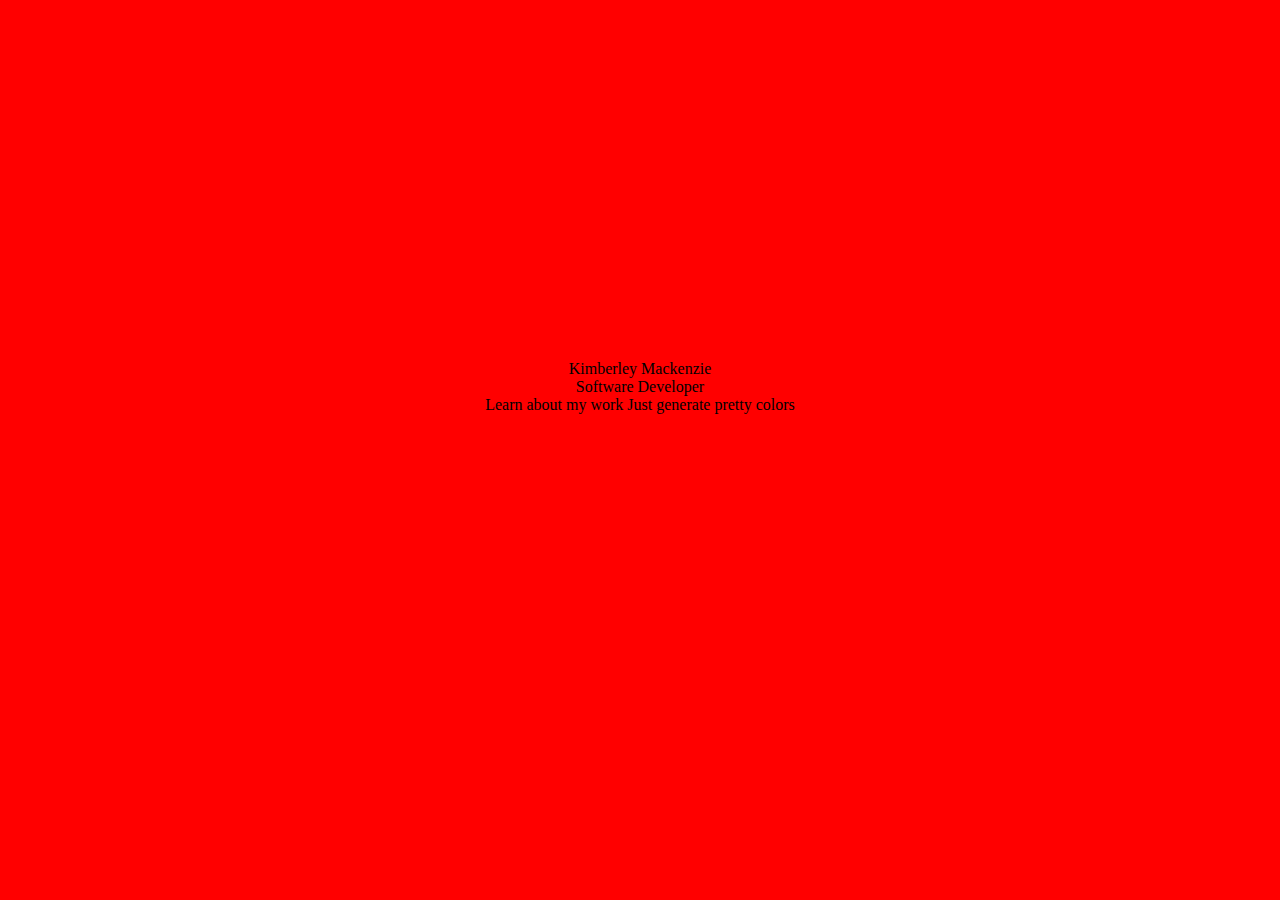
==== index.html @ ffc73b11 "Initial commit." ====
<!DOCTYPE html>
<html>

<head>
    <title>Duh</title>
    <meta charset="utf-8">
    <link href="style.css" media="screen" rel="stylesheet" type="text/css" />
</head>

<span id='header'>Kimberley Mackenzie <br> Software Developer <br><a>Learn about my work</a> <a>Just generate pretty colors</a></span>

<body>





</body>
<script src="https://code.jquery.com/jquery-3.2.1.min.js" integrity="sha256-hwg4gsxgFZhOsEEamdOYGBf13FyQuiTwlAQgxVSNgt4="
crossorigin="anonymous"></script>
<script src="index.js" type="text/javascript"></script>
</html>
---- style.css ----
/* 

.wheel {
    display: inline-block;
    width: 3.75em;
    height: 3.75em;
    /* border-radius: 50%;
  
    /* A little styling */
    /* border: .15em solid #fff;
    box-shadow: 0 .075em .2em .05em rgba(0,0,0,.25); */
  
    /* fixes a minor clipping issue in Chrome */
    /* background-origin: border-box;  */
/* } */

/* #wheel::before {
    content: '';
    display: block;
    margin-left: 50%;
    height: 100%;
    border-radius: 0 100% 100% 0 / 50%;
    background-color: inherit;
    transform-origin: left;
  } */

/* .el {
    width: 25px;
    height: 50px;
    background-color: yellow;
}
.handle {
    position: absolute;
    left:0;
    top:-75;
    width: 25px;
    height: 25px;
    background-color: blue; */
/* } */ 

html {
    background-color: red;
    height: 100%;
    width: 100%;
}

body {
    margin: 0%;
    height: 100%;
    width: 100%;
    /* position: absolute; */
    display: flex;
    flex-direction: column;
    flex-wrap: wrap;
    z-index: -1;

}

div {
    /* height: 50%;
    width: 50%; */
    z-index: -1;
    display: flex;
    flex-direction: row;
    flex-wrap: wrap;
} 

#header {
    width: 100%;
    text-align: center;
    position: absolute;
    top: 40%;
    z-index: 1;
    background-color: transparent;
}
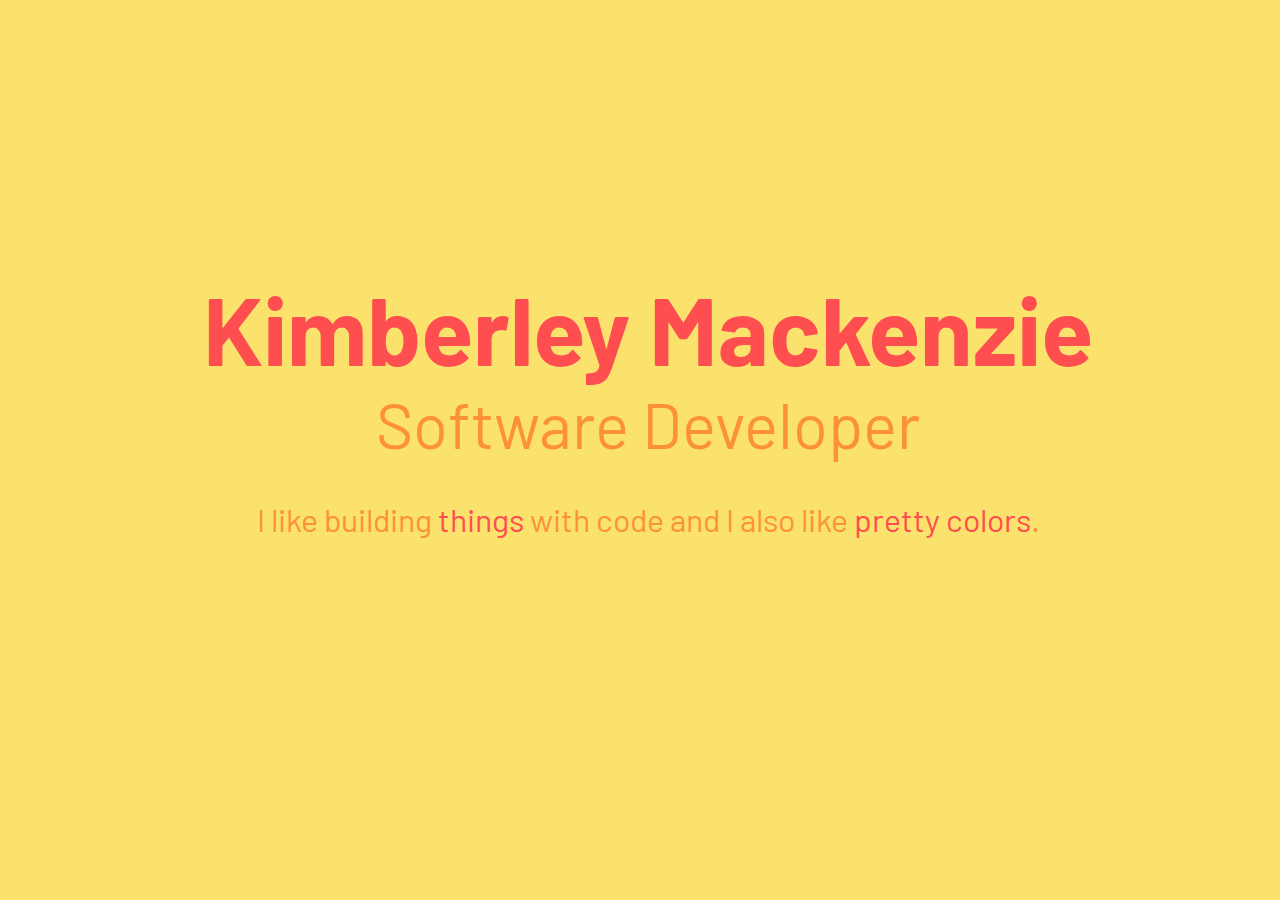
==== commit efaa1a5d: "Tweaks and renaming." ====
--- a/index.html
+++ b/index.html
@@ -4,12 +4,25 @@
 <head>
     <title>Duh</title>
     <meta charset="utf-8">
-    <link href="style.css" media="screen" rel="stylesheet" type="text/css" />
+    <link href="landing.css" media="screen" rel="stylesheet" type="text/css" />
+    <link href="https://fonts.googleapis.com/css?family=Barlow:100,400,400i,500,600" rel="stylesheet">
+
 </head>
 
-<span id='header'>Kimberley Mackenzie <br> Software Developer <br><a>Learn about my work</a> <a>Just generate pretty colors</a></span>
 
 <body>
+
+    <span id='header'>
+        <span id='name'>Kimberley Mackenzie </span>
+        <br>
+        <span id="subname">Software Developer</span>
+        <br>
+        <br>
+        <br>
+        <span id="desc">
+            I like building <a href='projects.html'>things</a> with code and I also like <a href='colors.html'>pretty colors</a>.
+        </span>
+    </span>
 
 
 
@@ -17,6 +30,5 @@
 
 </body>
 <script src="https://code.jquery.com/jquery-3.2.1.min.js" integrity="sha256-hwg4gsxgFZhOsEEamdOYGBf13FyQuiTwlAQgxVSNgt4="
-crossorigin="anonymous"></script>
-<script src="index.js" type="text/javascript"></script>
+    crossorigin="anonymous"></script>
 </html>--- a/landing.css
+++ b/landing.css
@@ -0,0 +1,41 @@
+html {
+    background-color: #fae26c;
+}
+
+#header {
+    width: 100%;
+    min-width: 100%;
+    text-align: center;
+    position: absolute; 
+    top: 30%;
+    z-index: 1;
+    background-color: transparent;
+    font-family: 'Barlow';
+}
+
+#name {
+    font-weight: bold;
+    font-size: 6rem;
+    color: #ff4e50;
+}
+
+#subname {
+    font-weight: 400;
+    font-size: 4rem;
+    color: 	#fc913a;
+}
+
+#desc {
+    font-weight: light;
+    font-size: 2rem;
+    color: 	#fc913a;
+}
+
+#desc a {
+    color: #ff4e50;
+    text-decoration: none;
+}
+
+#desc a:hover, #desc a:visited {
+    /* color: #ff4e50; */
+}